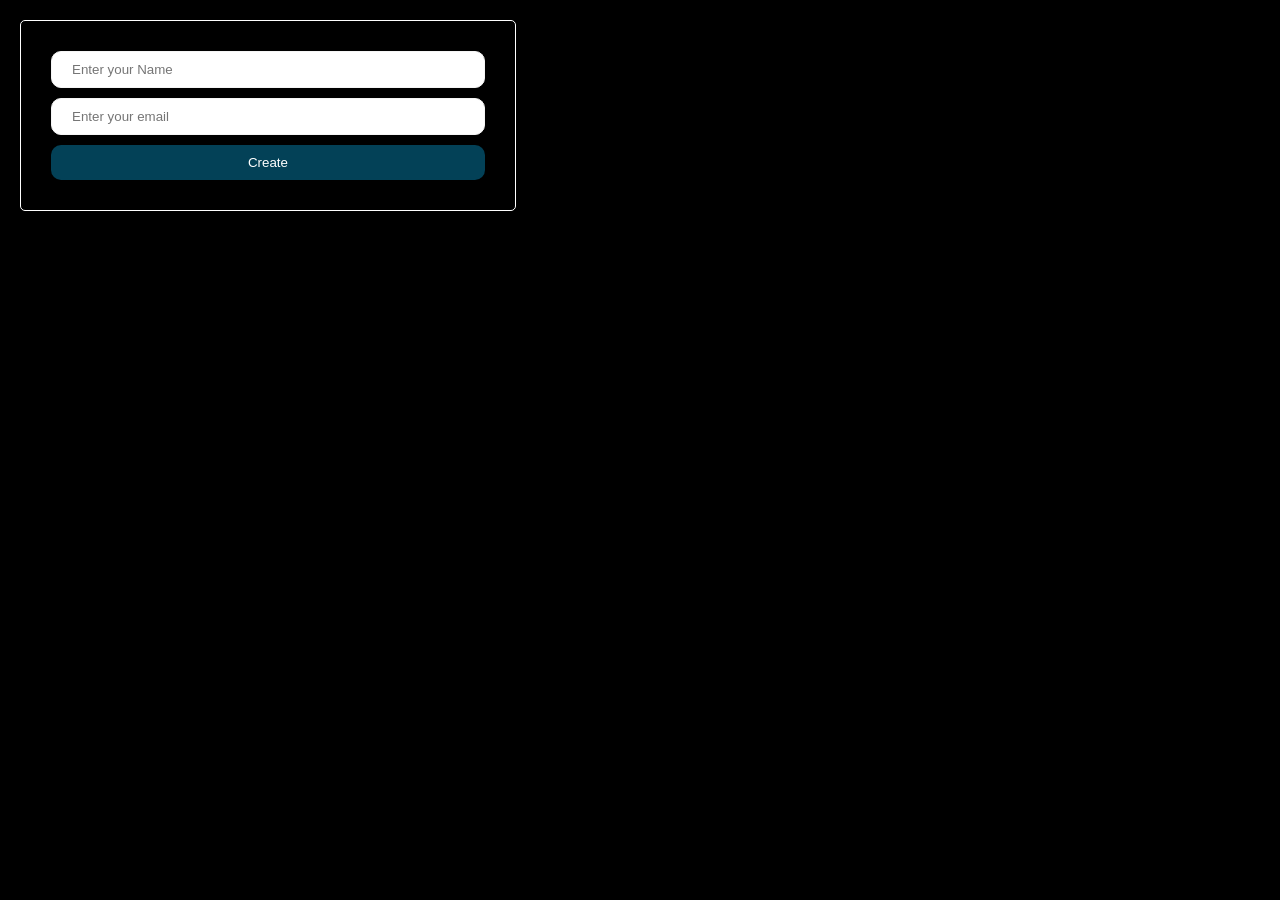
==== Day 4/Event Cards/index..html @ 2433cb8a "Events" ====
<!DOCTYPE html>
<html lang="en">

<head>
    <meta charset="UTF-8">
    <meta name="viewport" content="width=device-width, initial-scale=1.0">
    <title>User Form</title>
    <link rel="stylesheet" href="style.css">
</head>

<body>

    <form action="">
        <input class="name" type="text" placeholder="Enter your Name">

        <input class="email" type="email" placeholder="Enter your email">

        <button type="submit">Create</button>
    </form>


    <div class="users">





    </div>

    </div>


    <script src="script.js"></script>

</body>

</html>
---- Day 4/Event Cards/style.css ----
* {
    margin: 0;
    padding: 0;
    box-sizing: border-box;
}

html,
body {
    width: 100%;
    min-height: 100%;
    background-color: black;
    padding: 10px;
    font-family: system-ui, -apple-system, BlinkMacSystemFont, "Segoe UI",
        Roboto, Oxygen, Ubuntu, Cantarell, "Open Sans", "Helvetica Neue",
        sans-serif;
}

form {
    padding: 30px;
    width: 40%;
    display: flex;
    flex-direction: column;
    border-radius: 5px;
    border: 1px solid white;
    gap: 10px;
}

input {
    padding: 10px 20px;
    border-radius: 10px;
    border: 1px solid whitesmoke;
    outline: none;
}

button {
    padding: 10px 20px;
    background-color: rgb(3, 65, 87);
    color: white;
    border-radius: 10px;
    border: none;
}

.users {
    margin-top: 20px;
    display: flex;
    gap: 10px;
    flex-wrap: wrap;
}

.user_card {
    width: 20%;
    padding: 10px;
    border-radius: 10px;
    border: 1px solid rgb(236, 236, 236);
}

.img_box {
    width: 100%;
    height: 200px;
    margin-bottom: 10px;
}

.img_box img {
    width: 100%;
    height: 100%;
    object-fit: cover;
    display: block;
    border-radius: 10px;
}

.text {
    color: white;
    margin-bottom: 10px;
}

h3 {
    margin-bottom: 10px;
}

.actions {
    display: flex;
    justify-content: space-between;
}

#edit {
    background-color: darkorange;
}

#del {
    background-color: darkred;
}
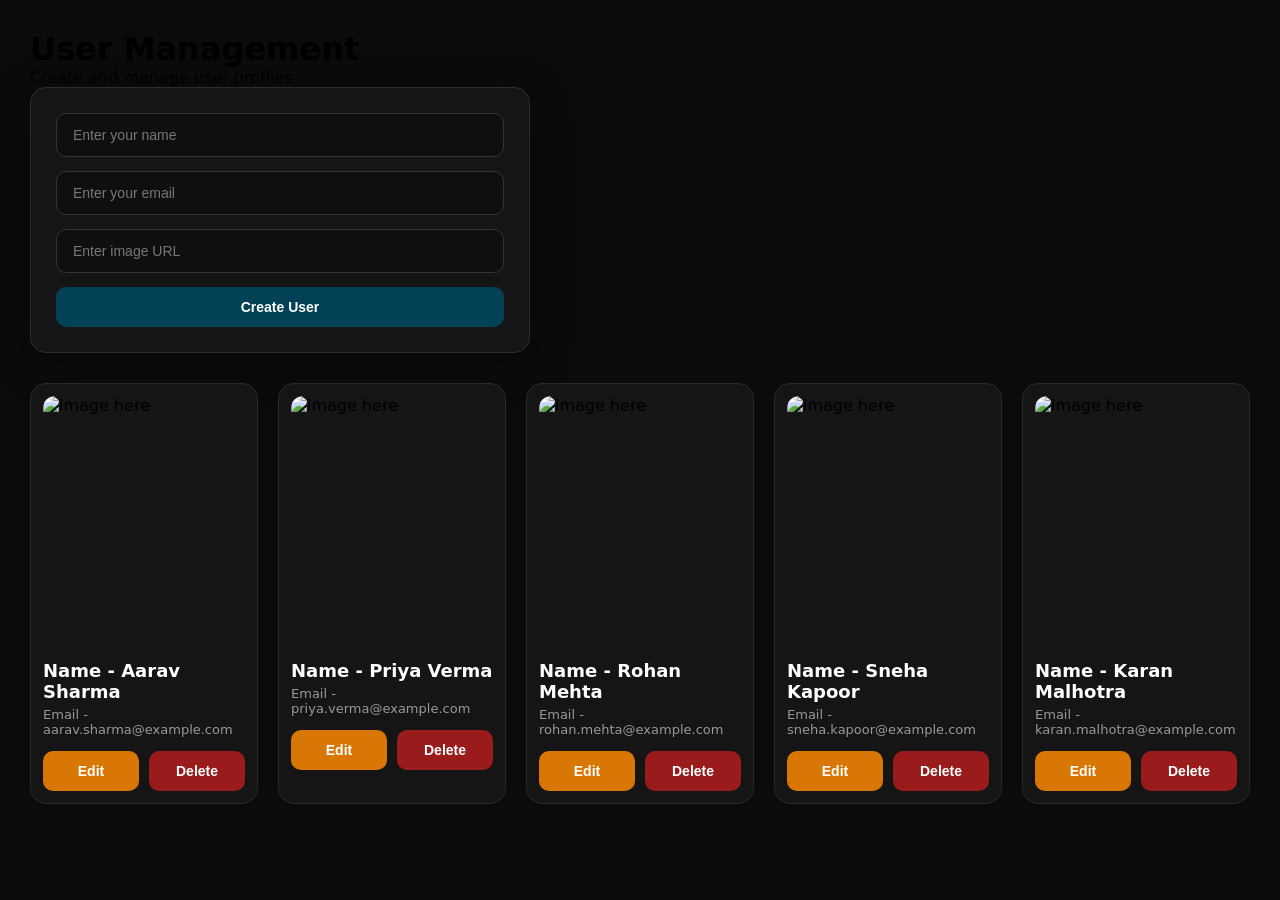
==== commit 279bc1c8: "Events Cards" ====
--- a/Day 4/Event Cards/index..html
+++ b/Day 4/Event Cards/index..html
@@ -1,37 +1,56 @@
 <!DOCTYPE html>
 <html lang="en">
-
 <head>
     <meta charset="UTF-8">
     <meta name="viewport" content="width=device-width, initial-scale=1.0">
-    <title>User Form</title>
+
+    <title>User Management</title>
+
     <link rel="stylesheet" href="style.css">
 </head>
 
 <body>
 
-    <form action="">
-        <input class="name" type="text" placeholder="Enter your Name">
+    <main>
 
-        <input class="email" type="email" placeholder="Enter your email">
+        <h1>User Management</h1>
+        <p class="subtitle">Create and manage user profiles</p>
 
-        <button type="submit">Create</button>
-    </form>
+        <!-- User Form -->
+        <form>
 
+            <input
+                id="name"
+                type="text"
+                placeholder="Enter your name"
+                required
+            >
 
-    <div class="users">
+            <input
+                id="email"
+                type="email"
+                placeholder="Enter your email"
+                required
+            >
 
+            <input
+                id="url"
+                type="url"
+                placeholder="Enter image URL"
+            >
 
+            <button type="submit">
+                Create User
+            </button>
 
+        </form>
 
+        <!-- Users will be displayed here -->
+        <div class="users"></div>
 
-    </div>
-
-    </div>
-
+    </main>
 
     <script src="script.js"></script>
 
 </body>
-
 </html>
--- a/Day 4/Event Cards/style.css
+++ b/Day 4/Event Cards/style.css
@@ -8,84 +8,213 @@
 body {
     width: 100%;
     min-height: 100%;
-    background-color: black;
-    padding: 10px;
+    background: #0b0b0b;
     font-family: system-ui, -apple-system, BlinkMacSystemFont, "Segoe UI",
         Roboto, Oxygen, Ubuntu, Cantarell, "Open Sans", "Helvetica Neue",
         sans-serif;
 }
 
+body {
+    padding: 30px;
+}
+
+/* ================= FORM ================= */
+
 form {
-    padding: 30px;
-    width: 40%;
+    width: min(100%, 500px);
+    padding: 25px;
     display: flex;
     flex-direction: column;
-    border-radius: 5px;
-    border: 1px solid white;
-    gap: 10px;
+    gap: 14px;
+
+    background: #151515;
+    border: 1px solid #2c2c2c;
+    border-radius: 16px;
+    box-shadow: 0 10px 40px rgba(0, 0, 0, 0.4);
 }
 
 input {
-    padding: 10px 20px;
+    width: 100%;
+    padding: 13px 16px;
+
+    background: #0f0f0f;
+    color: white;
+
+    border: 1px solid #333;
     border-radius: 10px;
-    border: 1px solid whitesmoke;
     outline: none;
+
+    font-size: 14px;
+    transition: 0.2s ease;
+}
+
+input::placeholder {
+    color: #777;
+}
+
+input:focus {
+    border-color: #0388b5;
+    box-shadow: 0 0 0 3px rgba(3, 136, 181, 0.15);
 }
 
 button {
-    padding: 10px 20px;
-    background-color: rgb(3, 65, 87);
+    padding: 12px 18px;
+
+    background: #034157;
     color: white;
+
+    border: none;
     border-radius: 10px;
-    border: none;
-}
+
+    font-size: 14px;
+    font-weight: 600;
+    cursor: pointer;
+
+    transition: 0.2s ease;
+}
+
+button:hover {
+    background: #045b78;
+    transform: translateY(-1px);
+}
+
+/* ================= USERS ================= */
 
 .users {
-    margin-top: 20px;
+    margin-top: 30px;
+
+    display: grid;
+    grid-template-columns: repeat(auto-fill, minmax(220px, 1fr));
+    gap: 20px;
+}
+
+/* ================= USER CARD ================= */
+
+.user_card {
+    width: 100%;
+    padding: 12px;
+
+    background: #151515;
+
+    border: 1px solid #292929;
+    border-radius: 16px;
+
+    overflow: hidden;
+
+    transition: 0.25s ease;
+}
+
+.user_card:hover {
+    transform: translateY(-5px);
+    border-color: #444;
+    box-shadow: 0 15px 40px rgba(0, 0, 0, 0.5);
+}
+
+/* ================= IMAGE ================= */
+
+.img_box {
+    width: 100%;
+    height: 250px;
+
+    margin-bottom: 14px;
+
+    overflow: hidden;
+    border-radius: 12px;
+}
+
+.img_box img {
+    width: 100%;
+    height: 100%;
+
+    object-fit: cover;
+
+    display: block;
+
+    transition: 0.4s ease;
+}
+
+.user_card:hover .img_box img {
+    transform: scale(1.05);
+}
+
+/* ================= TEXT ================= */
+
+.text {
+    color: #fff;
+    margin-bottom: 14px;
+}
+
+.text h3 {
+    margin-bottom: 5px;
+    font-size: 18px;
+    font-weight: 600;
+}
+
+.text p {
+    color: #999;
+    font-size: 13px;
+    margin-bottom: 5px;
+}
+
+/* ================= ACTIONS ================= */
+
+.actions {
     display: flex;
     gap: 10px;
-    flex-wrap: wrap;
-}
-
-.user_card {
-    width: 20%;
-    padding: 10px;
-    border-radius: 10px;
-    border: 1px solid rgb(236, 236, 236);
-}
-
-.img_box {
-    width: 100%;
-    height: 200px;
-    margin-bottom: 10px;
-}
-
-.img_box img {
-    width: 100%;
-    height: 100%;
-    object-fit: cover;
-    display: block;
-    border-radius: 10px;
-}
-
-.text {
-    color: white;
-    margin-bottom: 10px;
-}
-
-h3 {
-    margin-bottom: 10px;
-}
-
-.actions {
-    display: flex;
-    justify-content: space-between;
+}
+
+.actions button {
+    flex: 1;
 }
 
 #edit {
-    background-color: darkorange;
+    background: #d97706;
+}
+
+#edit:hover {
+    background: #f59e0b;
 }
 
 #del {
-    background-color: darkred;
+    background: #991b1b;
+}
+
+#del:hover {
+    background: #dc2626;
+}
+
+/* ================= RESPONSIVE ================= */
+
+@media (max-width: 768px) {
+
+    body {
+        padding: 20px;
+    }
+
+    form {
+        width: 100%;
+    }
+
+    .users {
+        grid-template-columns: repeat(2, 1fr);
+    }
+
+    .img_box {
+        height: 220px;
+    }
+}
+
+@media (max-width: 500px) {
+
+    body {
+        padding: 15px;
+    }
+
+    .users {
+        grid-template-columns: 1fr;
+    }
+
+    .img_box {
+        height: 280px;
+    }
 }
